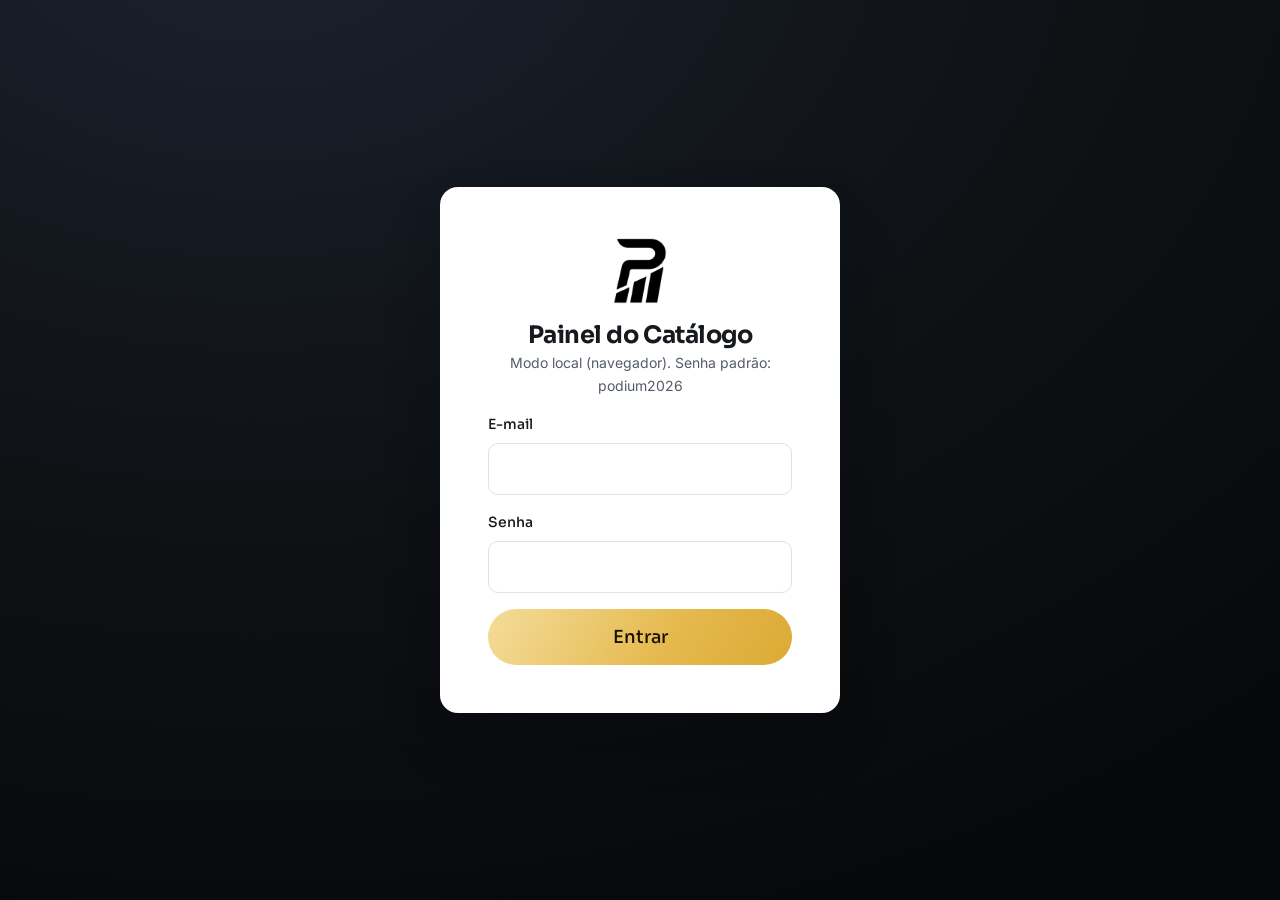
==== admin.html @ 75223ae3 "Landing page da Podium Premiacoes Site estatico de pagina unica, em HTML, CSS e JavaScript puros, se" ====
<!DOCTYPE html>
<html lang="pt-BR">
  <head>
    <meta charset="UTF-8" />
    <meta name="viewport" content="width=device-width, initial-scale=1" />
    <meta name="robots" content="noindex, nofollow" />
    <title>Painel do Catálogo | Podium Premiações</title>
    <link rel="icon" href="assets/favicon/favicon.ico" sizes="any" />

    <link rel="preconnect" href="https://fonts.googleapis.com" />
    <link rel="preconnect" href="https://fonts.gstatic.com" crossorigin />
    <link
      href="https://fonts.googleapis.com/css2?family=Sora:wght@500;600;700;800&family=Inter:wght@400;500;600&display=swap"
      rel="stylesheet"
    />

    <link rel="stylesheet" href="css/reset.css" />
    <link rel="stylesheet" href="css/tokens.css" />
    <link rel="stylesheet" href="css/base.css" />
    <link rel="stylesheet" href="css/components.css" />
    <link rel="stylesheet" href="css/admin.css" />

    <script type="module" src="js/admin.js"></script>
  </head>
  <body class="admin">
    <!-- ===== Tela de login ===== -->
    <div class="admin-login" id="admin-login">
      <form class="admin-login__card" id="login-form">
        <img
          src="assets/img/logo/podium-monograma-black.png"
          alt="Podium Premiações"
          width="192"
          height="192"
        />
        <h1>Painel do Catálogo</h1>
        <p class="admin-login__mode" id="login-mode"></p>
        <div class="field">
          <label class="field__label" for="login-email">E-mail</label>
          <input id="login-email" name="email" type="email" autocomplete="username" />
        </div>
        <div class="field">
          <label class="field__label" for="login-pass">Senha</label>
          <input
            id="login-pass"
            name="password"
            type="password"
            autocomplete="current-password"
            required
          />
        </div>
        <p class="admin-login__error" id="login-error" role="alert" hidden></p>
        <button class="btn btn--gold btn--lg" type="submit" id="login-btn">Entrar</button>
      </form>
    </div>

    <!-- ===== Painel ===== -->
    <div class="admin-app" id="admin-app" hidden>
      <header class="admin-header">
        <div class="admin-header__brand">
          <img src="assets/img/logo/podium-monograma-black.png" alt="" width="192" height="192" />
          <div>
            <strong>Painel do Catálogo</strong>
            <span class="admin-badge" id="admin-mode"></span>
          </div>
        </div>
        <div class="admin-header__actions">
          <a class="btn btn--outline" href="index.html" target="_blank" rel="noopener">Ver site</a>
          <button class="btn btn--ghost" id="logout-btn" type="button">Sair</button>
        </div>
      </header>

      <main class="admin-main">
        <div class="admin-toolbar">
          <div>
            <h2>Troféus</h2>
            <p class="admin-count" id="admin-count"></p>
          </div>
          <div class="admin-toolbar__actions">
            <select class="admin-filter" id="admin-filter" aria-label="Filtrar por modalidade">
              <option value="todos">Todas as modalidades</option>
            </select>
            <button class="btn btn--gold" id="add-btn" type="button">
              <svg
                viewBox="0 0 24 24"
                width="18"
                height="18"
                fill="none"
                stroke="currentColor"
                stroke-width="2"
              >
                <path d="M12 5v14M5 12h14" stroke-linecap="round" />
              </svg>
              Adicionar troféu
            </button>
          </div>
        </div>

        <div class="admin-grid" id="admin-grid" aria-live="polite"></div>
        <p class="admin-empty" id="admin-empty" hidden>Nenhum troféu nesta modalidade.</p>
      </main>
    </div>

    <!-- ===== Modal de adicionar/editar ===== -->
    <div class="admin-modal" id="product-form-modal" aria-hidden="true">
      <div class="admin-modal__backdrop" data-close></div>
      <form
        class="admin-modal__card"
        id="product-form"
        role="dialog"
        aria-modal="true"
        aria-labelledby="pf-title"
      >
        <button class="admin-modal__close" type="button" aria-label="Fechar" data-close>
          <svg viewBox="0 0 24 24" fill="none" stroke="currentColor" stroke-width="2">
            <path d="M6 6l12 12M18 6L6 18" stroke-linecap="round" />
          </svg>
        </button>
        <h2 id="pf-title">Adicionar troféu</h2>

        <input type="hidden" name="id" id="pf-id" />

        <div class="field">
          <label class="field__label" for="pf-image">Foto do troféu</label>
          <div class="admin-upload">
            <div class="admin-upload__preview" id="pf-preview">
              <span>Sem imagem</span>
            </div>
            <div class="admin-upload__actions">
              <input type="file" id="pf-image" accept="image/*" hidden />
              <button type="button" class="btn btn--outline" id="pf-image-btn">
                Anexar imagem
              </button>
              <button type="button" class="btn btn--ghost" id="pf-image-clear" hidden>
                Remover
              </button>
              <p class="admin-hint">
                JPG, PNG ou WebP, de preferência com fundo branco. É redimensionada
                automaticamente.
              </p>
            </div>
          </div>
        </div>

        <div class="field">
          <label class="field__label" for="pf-name">
            Nome do troféu <span class="field__req">*</span>
          </label>
          <input id="pf-name" name="name" type="text" required />
        </div>

        <div class="field">
          <label class="field__label" for="pf-category">
            Modalidade <span class="field__req">*</span>
          </label>
          <select id="pf-category" name="category" required></select>
        </div>

        <div class="field">
          <label class="field__label" for="pf-price">Preço</label>
          <input
            id="pf-price"
            name="price"
            type="text"
            inputmode="decimal"
            autocomplete="off"
            placeholder="Ex.: 189,90"
          />
          <p class="admin-hint">
            Deixe em branco para o site mostrar "Sob consulta". Aceita 189,90 ou 1.234,56.
          </p>
        </div>

        <div class="field">
          <label class="field__label" for="pf-description">Descrição</label>
          <textarea id="pf-description" name="description" rows="4"></textarea>
        </div>

        <div class="field">
          <span class="field__label">Acabamentos disponíveis</span>
          <div class="color-selected" id="pf-colors-selected" aria-live="polite"></div>
          <p class="admin-hint">Clique nas cores da paleta para adicionar ou remover:</p>
          <div
            class="color-palette"
            id="pf-colors-palette"
            role="group"
            aria-label="Paleta de acabamentos"
          ></div>
          <div class="color-custom">
            <input
              type="color"
              id="pf-color-val"
              value="#c9cbcc"
              aria-label="Escolher cor personalizada"
            />
            <input type="text" id="pf-color-name" placeholder="Nome do acabamento" />
            <button type="button" class="btn btn--outline" id="pf-color-add">Adicionar</button>
          </div>
        </div>

        <label class="admin-check">
          <input type="checkbox" id="pf-featured" name="featured" />
          <span>Marcar como destaque</span>
        </label>

        <p class="admin-modal__error" id="pf-error" role="alert" hidden></p>

        <div class="admin-modal__foot">
          <button type="button" class="btn btn--outline" data-close>Cancelar</button>
          <button type="submit" class="btn btn--gold" id="pf-save">Salvar troféu</button>
        </div>
      </form>
    </div>

    <!-- ===== Confirmação de exclusão ===== -->
    <div class="admin-modal admin-modal--sm" id="delete-modal" aria-hidden="true">
      <div class="admin-modal__backdrop" data-close-del></div>
      <div
        class="admin-modal__card"
        role="alertdialog"
        aria-modal="true"
        aria-labelledby="del-title"
      >
        <h2 id="del-title">Excluir troféu</h2>
        <p id="del-text">
          Tem certeza que deseja excluir este troféu? Esta ação não pode ser desfeita.
        </p>
        <div class="admin-modal__foot">
          <button type="button" class="btn btn--outline" data-close-del>Cancelar</button>
          <button type="button" class="btn btn--danger" id="del-confirm">Excluir</button>
        </div>
      </div>
    </div>

    <div class="admin-toast" id="admin-toast" role="status" aria-live="polite" hidden></div>
  </body>
</html>
---- css/tokens.css ----
/* ============================================================
   tokens.css: design tokens (fonte única de verdade)
   Podium Premiações | Troféus e premiações esportivas

   Trocar cores, tema e espaçamento aqui, nunca nos componentes.

   REGRA DE ACESSIBILIDADE (não quebrar):
   A prata é o acento primário, mas prata clara não passa contraste
   em fundo claro. Por isso ela é uma rampa de 3 faixas com papéis fixos:
     --silver       (cromo claro)  -> texto/ícone SÓ em fundo escuro
     --silver-deep  (aço médio)    -> SÓ não-texto: borda, traço de ícone
     --silver-ink   (aço escuro)   -> é o papel "prata" em fundo CLARO
   Cada par texto/fundo abaixo traz a razão de contraste medida (WCAG 2.1).
   ============================================================ */

:root {
  /* ---- Grafite frio (base escura) ----
     Diferença de temperatura em relação à Podium Brindes: lá os neutros
     são quentes (stone), aqui são frios (slate). Só isso já separa as duas. */
  --graphite-950: #070809;
  --graphite-900: #101317;
  --graphite-850: #161a1f;
  --graphite-800: #1c2128;
  --graphite-700: #272d36;
  --graphite-600: #39414c;

  /* ---- Papel frio (base clara) ---- */
  --paper: #ffffff;
  --paper-50: #f6f7f9;
  --paper-100: #edeff3;
  --paper-200: #dfe3e9;
  --paper-300: #c9cfd8;

  /* ---- Tinta fria ---- */
  --ink-900: #0b0d10;
  --ink-800: #16191e;
  --ink-600: #3d444e;
  --ink-500: #545c68;
  --ink-400: #7a828f;

  /* ============================================================
     ACENTOS METÁLICOS: hierarquia invertida vs Podium Brindes
     1º PRATA/PLATINA   2º OURO   3º BRONZE
     ============================================================ */

  /* --- PRATA (acento primário) --- */
  --silver: #c9d1d9;           /* cromo claro. SÓ fundo escuro. 12,07:1 em #101317 */
  --silver-light: #eef2f6;     /* brilho em fundo escuro. 16,4:1 em #101317 */
  --silver-deep: #8b95a1;      /* aço médio. SÓ borda/traço. 3,04:1 em #fff (AA não-texto) */
  --silver-ink: #3d4757;       /* aço escovado. Papel "prata" em fundo CLARO.
                                  9,39:1 em #fff · 8,76:1 em #f6f7f9 · 8,15:1 em #edeff3 */
  --silver-ink-hover: #2b3441; /* hover do acento em fundo claro. 12,4:1 em #fff */
  --silver-edge: rgba(201, 209, 217, 0.22); /* fio de luz no topo das faixas escuras */

  /* --- OURO (acento secundário: CTA e realce de 1º lugar) --- */
  --gold: #e0b33c;             /* ouro decorativo. SÓ fundo escuro. 9,47:1 em #101317 */
  --gold-cta: #8f6200;         /* ouro WCAG-safe para texto em fundo claro. 5,00:1 em #f6f7f9 */
  --gold-cta-hover: #7a5300;   /* 6,85:1 com texto branco */
  --gold-soft: #f5dfa0;
  --gold-ink: #1a1200;         /* tinta sobre o gradiente do botão. Mínimo 5,94:1 na rampa */

  /* --- BRONZE (terciário, decorativo) --- */
  --bronze: #c87137;           /* 5,21:1 em #101317 */
  --bronze-light: #e09a5e;     /* 7,94:1 em #101317 */
  --bronze-ink: #8a4a1c;       /* variante para fundo claro */

  /* --- ACENTO ESPORTIVO (uso pontual: foco, linhas, hover, detalhe) --- */
  --sport: #1e3a8a;            /* azul de arena, fundo claro. 10,36:1 em #fff */
  --sport-bright: #7ba0f5;     /* fundo escuro. 7,26:1 em #101317 */
  --sport-soft: rgba(30, 58, 138, 0.08);   /* wash em fundo claro */
  --sport-glow: rgba(123, 160, 245, 0.16); /* wash em fundo escuro */

  /* ---- Papéis semânticos ---- */
  --bg: var(--paper);
  --bg-alt: var(--paper-50);
  --surface: var(--paper);
  --surface-dark: var(--graphite-900);
  --surface-deep: #0e1524;     /* grafite azulado, para faixas escuras alternativas */

  --text: var(--ink-800);            /* 17,62:1 em #fff · 16,44:1 em #f6f7f9 */
  --text-muted: var(--ink-500);      /* 6,76:1 em #fff · 6,30:1 em #f6f7f9 */
  --text-on-dark: #f5f7fa;           /* 17,35:1 em #101317 · 18,68:1 em #070809 */
  --text-on-dark-muted: #a7b0bd;     /* 8,50:1 em #101317 */

  --border: var(--paper-200);
  --border-strong: var(--paper-300);
  --border-dark: rgba(201, 209, 217, 0.14);

  --accent: var(--silver-ink);          /* PRIMÁRIO em fundo claro */
  --accent-hover: var(--silver-ink-hover);
  --accent-on-dark: var(--silver);      /* PRIMÁRIO em fundo escuro */
  --ring: var(--sport);                 /* foco em fundo claro. 10,36:1 */
  --ring-on-dark: var(--sport-bright);  /* foco em fundo escuro. 7,26:1 */

  --price: var(--gold-cta);             /* preço em fundo claro. 5,00:1 em #f6f7f9 */
  --price-on-dark: var(--gold);         /* preço em fundo escuro. 9,47:1 */

  --danger: #dc2626;                    /* 4,83:1 em #fff */
  --success: #15803d;                   /* 5,02:1 em #fff */
  --danger-on-dark: #f87171;            /* 6,73:1 em #101317 */
  --success-on-dark: #4ade80;           /* 10,69:1 em #101317 */

  /* ---- Stops dos gradientes metálicos (usados também nos <stop> do SVG) ---- */
  --chrome-1: #ffffff;
  --chrome-2: #f1f5f9;
  --chrome-3: #d5dce4;
  --chrome-4: #c9d1d9;
  /* Os dois stops mais escuros da rampa ficam claros o bastante para o
     título do hero (--grad-metal recortado no texto) manter contraste
     sobre o grafite: #a8b2bd = 8,7:1 e #8e99a5 = 6,3:1 em #101317. */
  --chrome-5: #a8b2bd;
  --chrome-6: #8e99a5;

  /* ---- Gradientes ----
     Atenção: --grad-metal agora é CROMO, não ouro. Isso re-skina
     .text-metal, .steps__line e .step__num sem tocar nos componentes. */
  --grad-metal: linear-gradient(
    118deg,
    var(--chrome-1) 0%,
    var(--chrome-3) 28%,
    var(--chrome-6) 52%,
    var(--chrome-2) 74%,
    var(--chrome-5) 100%
  );
  --grad-silver: var(--grad-metal); /* alias de compatibilidade */

  /* Ouro decorativo (sem texto por cima) */
  --grad-gold: linear-gradient(135deg, #f5dfa0 0%, #e0b33c 38%, #8f6200 72%, #e0b33c 100%);

  /* Ouro do BOTÃO: faixa de luminância estreita, para o texto --gold-ink
     passar AA em TODOS os stops (mínimo 5,94:1 no stop mais escuro). */
  --grad-gold-cta: linear-gradient(
    120deg,
    #f5dfa0 0%,   /* 14,11:1 com --gold-ink */
    #e5b94e 32%,  /* 10,07:1 */
    #d9a62e 58%,  /*  8,35:1 */
    #b98a16 100%  /*  5,94:1 */
  );

  --grad-bronze: linear-gradient(135deg, #e09a5e 0%, #c87137 55%, #8a4a1c 100%);

  /* Faixa de pódio: bronze, prata, ouro. Motivo da rede. */
  --grad-podium: linear-gradient(90deg, #c87137 0%, #c9d1d9 50%, #e0b33c 100%);

  /* Faixas escuras */
  --grad-dark-hero: radial-gradient(120% 120% at 20% -10%, #1b2230 0%, #101317 48%, #070809 100%);
  --grad-dark-arena: radial-gradient(120% 110% at 80% 0%, #16233d 0%, #0e1524 52%, #070809 100%);

  /* ---- Tintas e vidros (evita hex solto nos componentes) ---- */
  /* Fundo do header depois do scroll: SÓLIDO de propósito. Com alpha, o
     marquee e o conteúdo passavam por trás dos links. E nada de
     backdrop-filter aqui: ele cria um containing block que quebra o
     position:fixed do menu mobile, que é filho do header. */
  --header-bg: var(--graphite-950);
  --glass-dark: rgba(7, 8, 9, 0.92);
  --glass-light: rgba(255, 255, 255, 0.82);
  --on-dark-strong: #ffffff;
  --on-dark-soft: rgba(245, 247, 250, 0.82);
  --on-dark-faint: rgba(245, 247, 250, 0.42);
  --tint-accent-8: rgba(61, 71, 87, 0.08);
  --tint-accent-15: rgba(61, 71, 87, 0.15);
  --tint-silver-10: rgba(201, 209, 217, 0.1);
  --tint-silver-16: rgba(201, 209, 217, 0.16);
  --tint-gold-12: rgba(224, 179, 60, 0.12);
  --tint-gold-30: rgba(224, 179, 60, 0.3);
  --tint-bronze-08: rgba(200, 113, 55, 0.08);
  /* Luzes que vagam no fundo do hero. Todas em prata: a cor quente do hero
     fica por conta do CTA, do selo e do rótulo, não do fundo. As três
     intensidades diferentes é que dão profundidade. */
  --orb-silver: rgba(201, 209, 217, 0.55);
  --orb-silver-soft: rgba(201, 209, 217, 0.4);
  --orb-silver-faint: rgba(201, 209, 217, 0.26);

  /* Lavagens quentes para as faixas claras. Sem elas o miolo do site fica
     só branco e cinza, sem nada da rampa metálica da marca. */
  --wash-gold: rgba(217, 166, 30, 0.11);
  --wash-bronze: rgba(200, 113, 55, 0.09);
  --wash-silver: rgba(120, 131, 143, 0.09);
  --wash-sport: rgba(30, 58, 138, 0.07);

  /* Tom da barra de filtros quando ela gruda no topo do catálogo. Precisa
     ser opaco e igual ao ponto da lavagem em que ela para. */
  --catalog-sticky-bg: #fdfbf6;
  --swatch-border: rgba(11, 13, 16, 0.14);
  --swatch-inner: rgba(255, 255, 255, 0.4);
  --focus-shadow: 0 0 0 3px rgba(30, 58, 138, 0.18);
  --scrim: rgba(7, 8, 9, 0.72);
  --scrim-soft: rgba(7, 8, 9, 0.6);

  /* ---- Tipografia ---- */
  --font-display: 'Sora', system-ui, -apple-system, sans-serif;
  --font-body: 'Inter', system-ui, -apple-system, 'Segoe UI', sans-serif;

  --fs-xs: 0.75rem;
  --fs-sm: 0.875rem;
  --fs-base: 1rem;
  --fs-md: 1.125rem;
  --fs-lg: clamp(1.25rem, 1.1rem + 0.7vw, 1.5rem);
  --fs-xl: clamp(1.5rem, 1.2rem + 1.4vw, 2.125rem);
  --fs-2xl: clamp(2rem, 1.5rem + 2.4vw, 3.25rem);
  --fs-3xl: clamp(2.75rem, 1.8rem + 4.2vw, 5rem);
  --fs-numeral: clamp(3.5rem, 2rem + 6vw, 6rem); /* numerais vazados do "Como Funciona" */

  --fw-light: 300;
  --fw-normal: 400;
  --fw-medium: 500;
  --fw-semibold: 600;
  --fw-bold: 700;
  --fw-black: 800;

  --lh-tight: 1.05;
  --lh-snug: 1.3;
  --lh-normal: 1.6;

  --tracking-tight: -0.03em;
  --tracking-eyebrow: 0.18em;

  /* ---- Espaçamento (escala 4/8) ---- */
  --sp-1: 0.25rem;
  --sp-2: 0.5rem;
  --sp-3: 0.75rem;
  --sp-4: 1rem;
  --sp-5: 1.5rem;
  --sp-6: 2rem;
  --sp-7: 3rem;
  --sp-8: 4rem;
  --sp-9: 6rem;
  --sp-10: 8rem;

  --section-y: clamp(4.5rem, 3rem + 5.5vw, 7.5rem);

  /* ---- Layout ---- */
  --container: 1200px;
  --container-narrow: 820px;
  --gutter: clamp(1.25rem, 4vw, 2.5rem);

  /* ---- Raios ---- */
  --r-sm: 6px;
  --r-md: 10px;
  --r-lg: 18px;
  --r-plate: 18px 3px 18px 3px; /* canto de placa de troféu (cards) */
  --r-full: 999px;

  /* ---- Sombras (frias, não marrons como na Brindes) ---- */
  --shadow-sm: 0 1px 2px rgba(11, 13, 16, 0.05), 0 1px 3px rgba(11, 13, 16, 0.07);
  --shadow-md: 0 4px 12px rgba(11, 13, 16, 0.07), 0 10px 28px rgba(11, 13, 16, 0.06);
  --shadow-lg: 0 14px 34px rgba(11, 13, 16, 0.1), 0 28px 64px rgba(11, 13, 16, 0.1);
  --shadow-accent: 0 8px 24px rgba(61, 71, 87, 0.22);
  --shadow-gold: 0 10px 28px rgba(224, 179, 60, 0.32);
  --shadow-sport: 0 8px 22px rgba(30, 58, 138, 0.22);

  /* ---- Motion ---- */
  --ease-out: cubic-bezier(0.22, 1, 0.36, 1);
  --ease-in-out: cubic-bezier(0.65, 0, 0.35, 1);
  --dur-fast: 160ms;
  --dur-mid: 260ms;
  --dur-slow: 420ms;

  /* ---- z-index ---- */
  --z-base: 1;
  --z-catalog-sticky: 20;
  --z-header: 100;
  --z-menu: 200;
  --z-overlay: 300;
}
---- css/base.css ----
/* ============================================================
   base.css: elementos, tipografia, container, utilitários
   ============================================================ */

body {
  font-family: var(--font-body);
  font-size: var(--fs-base);
  font-weight: var(--fw-normal);
  line-height: var(--lh-normal);
  color: var(--text);
  background: var(--bg);
}

h1,
h2,
h3,
h4 {
  font-family: var(--font-display);
  font-weight: var(--fw-bold);
  line-height: var(--lh-tight);
  letter-spacing: -0.02em;
  color: inherit;
}

h1 {
  font-size: var(--fs-3xl);
}
h2 {
  font-size: var(--fs-2xl);
}
h3 {
  font-size: var(--fs-lg);
  letter-spacing: -0.01em;
}

p {
  max-width: 65ch;
}

strong {
  font-weight: var(--fw-semibold);
}

/* ---- Container ---- */
.container {
  width: 100%;
  max-width: var(--container);
  margin-inline: auto;
  padding-inline: var(--gutter);
}

.container--narrow {
  max-width: var(--container-narrow);
}

/* ---- Section shell ---- */
.section {
  padding-block: var(--section-y);
}

.section--dark {
  background: var(--surface-dark);
  color: var(--text-on-dark);
  /* Fio de luz cromado na quina superior: faz a faixa parecer metal
     escovado em vez de um retângulo pintado de cinza. */
  box-shadow: inset 0 1px 0 var(--silver-edge);
}

/* ---- Eyebrow / kicker ---- */
.eyebrow {
  display: inline-flex;
  align-items: center;
  gap: var(--sp-3);
  font-family: var(--font-display);
  font-size: var(--fs-sm);
  font-weight: var(--fw-semibold);
  letter-spacing: var(--tracking-eyebrow);
  text-transform: uppercase;
  color: var(--gold-cta);
}

/* Fita do pódio (bronze, prata, ouro) antes de cada rótulo de seção.
   É a assinatura tricolor da logo repetida em toda a página. Como o
   .eyebrow é inline-flex, o pseudo-elemento já entra como item do flex. */
.eyebrow::before {
  content: '';
  flex: 0 0 auto;
  width: 30px;
  height: 3px;
  border-radius: 2px;
  background: var(--grad-podium);
}

/* Em faixa escura o ouro pode ser o metálico cheio (9,47:1 em #101317).
   O --gold-cta é escuro demais para fundo grafite: daria 3,2:1.
   `.about` entra na lista porque é escura por regra própria, sem a
   classe .section--dark. */
.section--dark .eyebrow,
.hero .eyebrow,
.about .eyebrow,
.site-footer .eyebrow {
  color: var(--gold);
}

/* ---- Section header ---- */
.section-head {
  max-width: 60ch;
  margin-bottom: var(--sp-7);
}

.section-head p {
  margin-top: var(--sp-4);
  color: var(--text-muted);
  font-size: var(--fs-md);
}

.section--dark .section-head p {
  color: var(--text-on-dark-muted);
}

.section-head--center {
  margin-inline: auto;
  text-align: center;
}

.section-head--center p {
  margin-inline: auto;
}

/* ---- Metallic text ---- */
.text-metal {
  background: var(--grad-metal);
  -webkit-background-clip: text;
  background-clip: text;
  color: transparent;
}

/* ---- Utilities ---- */
.visually-hidden {
  position: absolute;
  width: 1px;
  height: 1px;
  padding: 0;
  margin: -1px;
  overflow: hidden;
  clip: rect(0, 0, 0, 0);
  white-space: nowrap;
  border: 0;
}

.skip-link {
  position: absolute;
  left: var(--sp-4);
  top: -100px;
  z-index: var(--z-overlay);
  padding: var(--sp-3) var(--sp-5);
  background: var(--ink-900);
  color: var(--on-dark-strong);
  border-radius: var(--r-sm);
  transition: top var(--dur-fast) var(--ease-out);
}

.skip-link:focus {
  top: var(--sp-4);
}

:where(a, button, input, select, textarea):focus-visible {
  outline: 3px solid var(--ring);
  outline-offset: 2px;
  border-radius: var(--r-sm);
}

.no-scroll {
  overflow: hidden;
}
---- css/components.css ----
/* ============================================================
   components.css: botões, cards, chips, form controls, badges
   ============================================================ */

/* ---------- Botões ---------- */
.btn {
  --btn-bg: var(--accent);
  --btn-fg: var(--on-dark-strong);
  display: inline-flex;
  align-items: center;
  justify-content: center;
  gap: var(--sp-2);
  min-height: 48px;
  padding: 0.85rem 1.6rem;
  font-family: var(--font-display);
  font-size: var(--fs-base);
  font-weight: var(--fw-medium);
  line-height: 1;
  color: var(--btn-fg);
  background: var(--btn-bg);
  border-radius: var(--r-full);
  transition: transform var(--dur-fast) var(--ease-out),
    box-shadow var(--dur-mid) var(--ease-out), background var(--dur-fast) var(--ease-out);
  will-change: transform;
}

.btn svg {
  width: 1.15em;
  height: 1.15em;
}

.btn:hover {
  background: var(--accent-hover);
  box-shadow: var(--shadow-accent);
  transform: translateY(-2px);
}

.btn:active {
  transform: translateY(0);
}

.btn--lg {
  min-height: 56px;
  padding: 1.05rem 2rem;
  font-size: var(--fs-md);
}

.btn--gold {
  --btn-bg: var(--grad-gold-cta);
  --btn-fg: var(--gold-ink);
  background-size: 200% 200%;
  background-position: 0% 50%;
  transition: transform var(--dur-fast) var(--ease-out),
    box-shadow var(--dur-mid) var(--ease-out), background-position var(--dur-slow) var(--ease-out);
}

.btn--gold:hover {
  background: var(--grad-gold-cta);
  background-size: 200% 200%;
  background-position: 100% 50%;
  box-shadow: var(--shadow-gold);
}

.btn--outline {
  --btn-bg: transparent;
  --btn-fg: var(--text);
  border: 1.5px solid var(--border);
}

.btn--outline:hover {
  --btn-fg: var(--sport);
  background: transparent;
  border-color: var(--sport);
  box-shadow: none;
}

.section--dark .btn--outline,
.hero .btn--outline {
  --btn-fg: var(--on-dark-strong);
  border-color: var(--border-dark);
}

.section--dark .btn--outline:hover,
.hero .btn--outline:hover {
  --btn-fg: var(--accent-on-dark);
  border-color: var(--accent-on-dark);
}

/* Botão sólido preto com borda e texto dourado (sem efeito transparente) */
.btn--gold-outline {
  --btn-bg: var(--graphite-850);
  --btn-fg: var(--gold);
  border: 1.5px solid var(--gold);
}

.btn--gold-outline:hover {
  background: var(--gold);
  color: var(--graphite-950);
  border-color: var(--gold);
  box-shadow: var(--shadow-gold);
}

.btn--danger {
  --btn-bg: var(--danger);
  --btn-fg: var(--on-dark-strong);
}

.btn--danger:hover {
  background: var(--bronze-ink);
  box-shadow: none;
}

.btn--ghost {
  --btn-bg: transparent;
  --btn-fg: var(--text);
  min-height: auto;
  padding: 0.4rem 0;
}

.btn--ghost:hover {
  background: transparent;
  box-shadow: none;
  transform: none;
  color: var(--accent);
}

/* Link com seta */
/* Azul e a cor de interacao do site: link, foco, chip ativo, paginador,
   numeral do passo. Ouro fica para valor (preco, CTA, selo). */
.link-arrow {
  display: inline-flex;
  align-items: center;
  gap: var(--sp-2);
  font-family: var(--font-display);
  font-weight: var(--fw-medium);
  color: var(--sport);
}

/* Em faixa escura o azul --sport daria 1,9:1. Troca pela versão clara. */
.section--dark .link-arrow,
.about .link-arrow,
.hero .link-arrow {
  color: var(--sport-bright);
}

/* No rodapé os links vão de bronze, o terceiro metal da rampa da marca.
   5,60:1 sobre o grafite --graphite-950. */
.site-footer .link-arrow {
  color: var(--bronze);
}

.site-footer .link-arrow:hover {
  color: var(--bronze-light);
}

.link-arrow svg {
  width: 1em;
  height: 1em;
  transition: transform var(--dur-fast) var(--ease-out);
}

.link-arrow:hover svg {
  transform: translateX(4px);
}

/* ---------- Card genérico ---------- */
.card {
  background: var(--surface);
  border: 1px solid var(--border);
  border-radius: var(--r-plate);
  box-shadow: var(--shadow-sm);
}

/* ---------- Product card (botão: foto + nome) ---------- */
.product-card {
  position: relative;
  display: flex;
  flex-direction: column;
  overflow: hidden;
  width: 100%;
  text-align: left;
  font: inherit;
  color: inherit;
  cursor: pointer;
  background: var(--surface);
  border: 1px solid var(--border);
  border-radius: var(--r-plate);
  box-shadow: var(--shadow-sm);
  transition: transform var(--dur-mid) var(--ease-out),
    box-shadow var(--dur-mid) var(--ease-out), border-color var(--dur-mid) var(--ease-out);
  animation: cardIn 0.5s var(--ease-out) both;
  animation-delay: calc(var(--i, 0) * 70ms);
}

/* Fita do pódio no topo do card, revelada no hover. */
.product-card::before {
  content: '';
  position: absolute;
  inset: 0 0 auto 0;
  z-index: 2;
  height: 3px;
  background: var(--grad-podium);
  transform: scaleX(0);
  transform-origin: left;
  transition: transform var(--dur-mid) var(--ease-out);
}

.product-card:hover::before {
  transform: scaleX(1);
}

.product-card:hover {
  transform: translateY(-6px);
  box-shadow: var(--shadow-lg);
  border-color: var(--gold);
}

/* Brilho metálico varrendo (bento hover, vanilla) */
.product-card::after {
  content: '';
  position: absolute;
  inset: 0;
  background: linear-gradient(
    112deg,
    transparent 26%,
    var(--tint-gold-30) 50%,
    transparent 74%
  );
  transform: translateX(-120%);
  transition: transform var(--dur-slow) var(--ease-out);
  pointer-events: none;
}

.product-card:hover::after {
  transform: translateX(120%);
}

.product-card__media {
  position: relative;
  display: block;
  aspect-ratio: 1 / 1;
  background: var(--paper);
  overflow: hidden;
}

.product-card__media img {
  width: 100%;
  height: 100%;
  object-fit: contain;
  padding: var(--sp-4);
  transition: transform var(--dur-slow) var(--ease-out);
}

.product-card:hover .product-card__media img {
  transform: scale(1.06);
}

.product-card__cat {
  position: absolute;
  top: var(--sp-3);
  left: var(--sp-3);
  padding: 0.3rem 0.75rem;
  font-family: var(--font-display);
  font-size: var(--fs-xs);
  font-weight: var(--fw-medium);
  letter-spacing: 0.04em;
  color: var(--gold-soft);
  background: var(--scrim);
  backdrop-filter: blur(6px);
  border-radius: var(--r-full);
}

.product-card__body {
  display: flex;
  flex-direction: column;
  align-items: flex-start;
  gap: var(--sp-2);
  padding: var(--sp-5);
  border-top: 1px solid var(--border);
  flex: 1;
}

.product-card__title {
  font-family: var(--font-display);
  font-size: var(--fs-lg);
  font-weight: var(--fw-semibold);
  line-height: 1.2;
}

/* Preco do card. `.is-muted` e o estado "Sob consulta". */
.product-card__price {
  font-family: var(--font-display);
  font-size: var(--fs-md);
  font-weight: var(--fw-semibold);
  letter-spacing: -0.01em;
  color: var(--price);
}

.product-card__price.is-muted {
  font-size: var(--fs-sm);
  font-weight: var(--fw-medium);
  color: var(--text-muted);
}

.product-card__more {
  display: inline-flex;
  align-items: center;
  gap: var(--sp-2);
  margin-top: auto;
  padding-top: var(--sp-3);
  font-family: var(--font-display);
  font-size: var(--fs-sm);
  font-weight: var(--fw-medium);
  color: var(--sport);
  white-space: nowrap;
}

.product-card__more svg {
  width: 1em;
  height: 1em;
  transition: transform var(--dur-fast) var(--ease-out);
}

.product-card:hover .product-card__more svg {
  transform: translateX(4px);
}

/* ---------- Paginação ---------- */
.pagination {
  display: flex;
  flex-wrap: wrap;
  justify-content: center;
  align-items: center;
  gap: var(--sp-2);
  margin-top: var(--sp-7);
}

.pagination[hidden] {
  display: none;
}

.pager__btn {
  min-width: 44px;
  min-height: 44px;
  padding: 0 0.75rem;
  display: inline-flex;
  align-items: center;
  justify-content: center;
  font-family: var(--font-display);
  font-weight: var(--fw-medium);
  color: var(--text);
  background: var(--surface);
  border: 1.5px solid var(--border);
  border-radius: var(--r-md);
  transition: color var(--dur-fast) var(--ease-out),
    border-color var(--dur-fast) var(--ease-out), background var(--dur-fast) var(--ease-out);
}

.pager__btn svg {
  width: 18px;
  height: 18px;
}

.pager__btn:hover:not(:disabled):not(.is-current) {
  color: var(--sport);
  border-color: var(--sport);
}

.pager__btn.is-current {
  color: var(--on-dark-strong);
  background: var(--sport);
  border-color: var(--sport);
}

.pager__btn:disabled {
  opacity: 0.4;
  cursor: not-allowed;
}

/* ---------- Modal de produto (mini página) ---------- */
.pmodal {
  position: fixed;
  inset: 0;
  z-index: var(--z-overlay);
  display: none;
}

.pmodal.open {
  display: flex;
  align-items: center;
  justify-content: center;
  padding: var(--sp-4);
}

.pmodal__backdrop {
  position: fixed;
  inset: 0;
  background: var(--scrim-soft);
  backdrop-filter: blur(4px);
  animation: fadeIn var(--dur-mid) var(--ease-out);
}

.pmodal__dialog {
  position: relative;
  z-index: 1;
  width: min(880px, 100%);
  max-height: calc(100dvh - 2rem);
  overflow: hidden; /* a rolagem fica só na coluna da descrição */
  background: var(--surface);
  border-radius: var(--r-plate);
  box-shadow: var(--shadow-lg);
  display: grid;
  grid-template-columns: 0.9fr 1.1fr;
  grid-template-rows: minmax(0, 1fr);
  align-items: stretch;
  animation: modalIn var(--dur-slow) var(--ease-out);
}

.pmodal__close {
  position: absolute;
  top: var(--sp-3);
  right: var(--sp-3);
  z-index: 2;
  width: 40px;
  height: 40px;
  display: inline-flex;
  align-items: center;
  justify-content: center;
  color: var(--on-dark-strong);
  background: var(--scrim-soft);
  border-radius: var(--r-full);
  transition: background var(--dur-fast) var(--ease-out);
}

.pmodal__close:hover {
  background: var(--glass-dark);
}

.pmodal__close svg {
  width: 20px;
  height: 20px;
}

.pmodal__media {
  position: relative;
  background: var(--paper);
  min-height: 300px;
}

.pmodal__media img {
  position: absolute;
  inset: 0;
  width: 100%;
  height: 100%;
  object-fit: contain;
  padding: var(--sp-5);
}

.pmodal__cat {
  position: absolute;
  top: var(--sp-3);
  left: var(--sp-3);
  padding: 0.3rem 0.75rem;
  font-family: var(--font-display);
  font-size: var(--fs-xs);
  font-weight: var(--fw-medium);
  color: var(--text-on-dark);
  background: var(--scrim);
  border-radius: var(--r-full);
}

.pmodal__body {
  display: flex;
  flex-direction: column;
  gap: var(--sp-4);
  padding: var(--sp-6);
  overflow-y: auto; /* só o texto rola; a foto fica parada */
  min-height: 0;
}

.pmodal__title {
  font-family: var(--font-display);
  font-size: var(--fs-xl);
}

.pmodal__price {
  font-family: var(--font-display);
  font-size: var(--fs-lg);
  font-weight: var(--fw-semibold);
  color: var(--price);
  margin: 0;
}

.pmodal__price.is-muted {
  font-size: var(--fs-md);
  font-weight: var(--fw-medium);
  color: var(--text-muted);
}

.pmodal__desc {
  color: var(--text-muted);
  margin: 0;
  white-space: pre-line; /* preserva as quebras de linha digitadas no painel */
}

.pmodal__colors {
  display: flex;
  flex-direction: column;
  gap: var(--sp-2);
}

.pmodal__colors-label {
  font-family: var(--font-display);
  font-size: var(--fs-sm);
  font-weight: var(--fw-semibold);
}

.pmodal__swatches {
  display: flex;
  flex-wrap: wrap;
  gap: var(--sp-2);
}

/* Quadradinho de cor */
.swatch {
  width: 28px;
  height: 28px;
  border-radius: 6px;
  border: 1px solid var(--swatch-border);
  box-shadow: inset 0 0 0 2px var(--swatch-inner);
  cursor: pointer;
  padding: 0;
}

.swatch--display {
  cursor: default;
}

.pmodal__specs {
  display: grid;
  grid-template-columns: auto 1fr;
  gap: 0.4rem 0.9rem;
  font-size: var(--fs-sm);
  margin: 0;
}

.pmodal__specs[hidden] {
  display: none;
}

.pmodal__specs dt {
  font-family: var(--font-display);
  font-weight: var(--fw-semibold);
  color: var(--text);
}

.pmodal__specs dd {
  color: var(--text-muted);
  margin: 0;
}

.pmodal__cta {
  align-self: flex-start;
  margin-top: var(--sp-2);
}

@media (max-width: 640px) {
  .pmodal__dialog {
    grid-template-columns: 1fr;
    grid-template-rows: auto minmax(0, 1fr);
  }
  .pmodal__media {
    aspect-ratio: 4 / 3;
    min-height: 0;
  }
}

/* ---------- Filter chips ---------- */
.filter-bar {
  display: flex;
  flex-wrap: wrap;
  justify-content: center;
  gap: var(--sp-3);
  padding-block: var(--sp-2);
}

/* Celular: fita horizontal arrastável (economiza altura) */
@media (max-width: 640px) {
  .filter-bar {
    flex-wrap: nowrap;
    justify-content: flex-start;
    overflow-x: auto;
    scroll-snap-type: x proximity;
    margin-inline: calc(var(--gutter) * -1);
    padding-inline: var(--gutter);
    -ms-overflow-style: none;
    scrollbar-width: none;
  }
}

.filter-bar::-webkit-scrollbar {
  display: none;
}

/* Abas de placar: retangulares, com indicador embaixo, no lugar das
   pilulas preenchidas da Podium Brindes. Le como chaveamento de campeonato. */
.chip {
  flex: 0 0 auto;
  scroll-snap-align: start;
  min-height: 44px;
  padding: 0.6rem 1.15rem;
  font-family: var(--font-display);
  font-size: var(--fs-sm);
  font-weight: var(--fw-medium);
  color: var(--text-muted);
  background: transparent;
  border: 0;
  border-bottom: 2px solid var(--border);
  border-radius: var(--r-sm) var(--r-sm) 0 0;
  white-space: nowrap;
  transition: color var(--dur-fast) var(--ease-out),
    border-color var(--dur-fast) var(--ease-out), background var(--dur-fast) var(--ease-out);
}

.chip:hover {
  color: var(--text);
  border-bottom-color: var(--silver-deep);
}

.chip[aria-pressed='true'] {
  color: var(--sport);
  font-weight: var(--fw-semibold);
  background: var(--sport-soft);
  border-bottom-color: var(--sport);
}

/* ---------- Form ---------- */
.field {
  display: flex;
  flex-direction: column;
  gap: var(--sp-2);
}

.field__label {
  font-family: var(--font-display);
  font-size: var(--fs-sm);
  font-weight: var(--fw-medium);
  color: var(--text);
}

.field__req {
  color: var(--sport);
}

.field input,
.field select,
.field textarea {
  width: 100%;
  min-height: 48px;
  padding: 0.75rem 1rem;
  font-size: var(--fs-base);
  color: var(--text);
  background: var(--surface);
  border: 1.5px solid var(--border);
  border-radius: var(--r-md);
  transition: border-color var(--dur-fast) var(--ease-out),
    box-shadow var(--dur-fast) var(--ease-out);
}

.field textarea {
  min-height: 120px;
  resize: vertical;
}

.field input:focus,
.field select:focus,
.field textarea:focus {
  outline: none;
  border-color: var(--sport);
  box-shadow: var(--focus-shadow);
}

.field input:user-invalid,
.field select:user-invalid,
.field textarea:user-invalid {
  border-color: var(--danger);
}

.field__error {
  min-height: 1.1em;
  font-size: var(--fs-xs);
  color: var(--danger);
}

/* ---------- Badge / pill ---------- */
.pill {
  display: inline-flex;
  align-items: center;
  gap: var(--sp-2);
  padding: 0.3rem 0.85rem;
  font-size: var(--fs-xs);
  font-weight: var(--fw-medium);
  border-radius: var(--r-full);
  background: var(--paper-100);
  color: var(--text-muted);
}

/* ---------- Empty state ---------- */
.empty-state {
  grid-column: 1 / -1;
  text-align: center;
  padding: var(--sp-8) var(--sp-4);
  color: var(--text-muted);
}

/* O `p` global tem max-width: 65ch. Sem margem automática ele encostava
   na esquerda do container e o texto ficava centralizado só dentro da
   própria caixa, parecendo desalinhado com o título da seção. */
.empty-state p {
  margin-inline: auto;
}

.empty-state svg {
  width: 40px;
  height: 40px;
  margin: 0 auto var(--sp-4);
  color: var(--sport);
  opacity: 0.55;
}
---- css/admin.css ----
/* ============================================================
   admin.css: painel de manutenção do catálogo
   ============================================================ */

body.admin {
  background: var(--paper-50);
  color: var(--text);
}

/* ---------- Login ---------- */
.admin-login {
  min-height: 100dvh;
  display: grid;
  place-items: center;
  padding: var(--sp-5);
  background: var(--grad-dark-hero);
}

.admin-login__card {
  width: min(400px, 100%);
  display: flex;
  flex-direction: column;
  gap: var(--sp-4);
  padding: var(--sp-7);
  background: var(--surface);
  border-radius: var(--r-lg);
  box-shadow: var(--shadow-lg);
  text-align: center;
}

.admin-login__card img {
  height: 72px;
  width: auto;
  margin: 0 auto;
}

.admin-login__card h1 {
  font-size: var(--fs-lg);
}

.admin-login__mode {
  font-size: var(--fs-sm);
  color: var(--text-muted);
  margin-top: calc(var(--sp-3) * -1);
}

.admin-login__card .field {
  text-align: left;
}

.admin-login__error {
  color: var(--danger);
  font-size: var(--fs-sm);
}

/* ---------- Header ---------- */
.admin-header {
  position: sticky;
  top: 0;
  z-index: var(--z-header);
  display: flex;
  align-items: center;
  justify-content: space-between;
  gap: var(--sp-4);
  padding: var(--sp-4) var(--gutter);
  background: var(--surface);
  border-bottom: 1px solid var(--border);
}

.admin-header__brand {
  display: flex;
  align-items: center;
  gap: var(--sp-3);
  font-family: var(--font-display);
}

.admin-header__brand img {
  height: 36px;
  width: auto;
}

.admin-header__brand div {
  display: flex;
  flex-direction: column;
  line-height: 1.2;
}

.admin-badge {
  font-size: var(--fs-xs);
  font-weight: var(--fw-medium);
  color: var(--gold-cta);
}

.admin-header__actions {
  display: flex;
  align-items: center;
  gap: var(--sp-3);
}

/* ---------- Main / toolbar ---------- */
.admin-main {
  max-width: 1100px;
  margin-inline: auto;
  padding: var(--sp-6) var(--gutter) var(--sp-9);
}

.admin-toolbar {
  display: flex;
  align-items: flex-end;
  justify-content: space-between;
  gap: var(--sp-4);
  flex-wrap: wrap;
  margin-bottom: var(--sp-6);
}

.admin-toolbar h2 {
  font-size: var(--fs-xl);
}

.admin-count {
  color: var(--text-muted);
  font-size: var(--fs-sm);
}

.admin-toolbar__actions {
  display: flex;
  gap: var(--sp-3);
  flex-wrap: wrap;
}

.admin-filter {
  min-height: 48px;
  padding: 0 1rem;
  border: 1.5px solid var(--border);
  border-radius: var(--r-md);
  background: var(--surface);
}

/* ---------- Grid de produtos ---------- */
.admin-grid {
  display: grid;
  grid-template-columns: repeat(auto-fill, minmax(min(100%, 260px), 1fr));
  gap: var(--sp-5);
}

.admin-empty {
  text-align: center;
  color: var(--text-muted);
  padding: var(--sp-8);
}

.admin-card {
  display: flex;
  flex-direction: column;
  background: var(--surface);
  border: 1px solid var(--border);
  border-radius: var(--r-lg);
  overflow: hidden;
  box-shadow: var(--shadow-sm);
}

.admin-card__media {
  position: relative;
  aspect-ratio: 4 / 3;
  /* Fundo branco porque as fotos de troféu vêm recortadas em branco. */
  background: var(--paper);
}

/* `contain`, e não `cover`: troféu é alto e estreito, e o cover cortaria
   a taça e a base logo na grade do painel. */
.admin-card__media img {
  width: 100%;
  height: 100%;
  object-fit: contain;
  padding: var(--sp-3);
}

.admin-card__noimg {
  display: grid;
  place-items: center;
  height: 100%;
  /* --ink-400 dava 3,88:1 em branco, abaixo do minimo de 4,5:1. */
  color: var(--text-muted);
  font-size: var(--fs-sm);
}

.admin-card__star {
  position: absolute;
  top: var(--sp-2);
  left: var(--sp-2);
  padding: 0.2rem 0.6rem;
  font-size: var(--fs-xs);
  font-weight: var(--fw-medium);
  color: var(--gold-ink);
  background: var(--grad-gold-cta);
  border-radius: var(--r-full);
}

.admin-card__body {
  display: flex;
  flex-direction: column;
  gap: var(--sp-1);
  padding: var(--sp-4);
  flex: 1;
}

.admin-card__cat {
  font-size: var(--fs-xs);
  font-weight: var(--fw-medium);
  color: var(--accent);
  text-transform: uppercase;
  letter-spacing: 0.04em;
}

.admin-card__name {
  font-size: var(--fs-md);
}

.admin-card__price {
  font-family: var(--font-display);
  font-size: var(--fs-sm);
  font-weight: var(--fw-semibold);
  color: var(--price);
}

.admin-card__desc {
  font-size: var(--fs-sm);
  color: var(--text-muted);
  display: -webkit-box;
  -webkit-line-clamp: 2;
  -webkit-box-orient: vertical;
  overflow: hidden;
}

.admin-card__actions {
  display: flex;
  gap: var(--sp-2);
  padding: var(--sp-4);
  border-top: 1px solid var(--border);
}

.admin-card__actions .btn {
  flex: 1;
  min-height: 40px;
  padding: 0.5rem;
}

/* ---------- Modais ---------- */
.admin-modal {
  position: fixed;
  inset: 0;
  z-index: var(--z-overlay);
  display: none;
  align-items: center;
  justify-content: center;
  padding: var(--sp-4);
}

.admin-modal.open {
  display: flex;
}

.admin-modal__backdrop {
  position: fixed;
  inset: 0;
  background: var(--scrim-soft);
  backdrop-filter: blur(4px);
}

.admin-modal__card {
  position: relative;
  z-index: 1;
  width: min(560px, 100%);
  max-height: calc(100dvh - 2rem);
  overflow: auto;
  display: flex;
  flex-direction: column;
  gap: var(--sp-4);
  padding: var(--sp-6);
  background: var(--surface);
  border-radius: var(--r-lg);
  box-shadow: var(--shadow-lg);
}

.admin-modal--sm .admin-modal__card {
  width: min(420px, 100%);
}

.admin-modal__card h2 {
  font-size: var(--fs-lg);
}

.admin-modal__close {
  position: absolute;
  top: var(--sp-3);
  right: var(--sp-3);
  width: 40px;
  height: 40px;
  display: inline-flex;
  align-items: center;
  justify-content: center;
  border-radius: var(--r-full);
  color: var(--text-muted);
}

.admin-modal__close:hover {
  background: var(--paper-100);
}

.admin-modal__close svg {
  width: 20px;
  height: 20px;
}

.admin-modal__error {
  color: var(--danger);
  font-size: var(--fs-sm);
}

.admin-modal__foot {
  display: flex;
  justify-content: flex-end;
  gap: var(--sp-3);
  margin-top: var(--sp-2);
}

/* ---------- Upload ---------- */
.admin-upload {
  display: flex;
  gap: var(--sp-4);
  align-items: flex-start;
}

.admin-upload__preview {
  flex: 0 0 120px;
  width: 120px;
  height: 120px;
  border-radius: var(--r-md);
  border: 1.5px dashed var(--border);
  background: var(--paper-100);
  display: grid;
  place-items: center;
  overflow: hidden;
  color: var(--text-muted);
  font-size: var(--fs-xs);
  text-align: center;
}

/* contain: a previa mostra o trofeu inteiro, sem cortar a taca. */
.admin-upload__preview img {
  width: 100%;
  height: 100%;
  object-fit: contain;
  padding: var(--sp-2);
}

.admin-upload__actions {
  display: flex;
  flex-direction: column;
  gap: var(--sp-2);
  align-items: flex-start;
}

.admin-hint {
  font-size: var(--fs-xs);
  color: var(--text-muted);
}

/* ---------- Seletor de cores ---------- */
.color-selected {
  display: flex;
  flex-wrap: wrap;
  gap: var(--sp-2);
  min-height: 34px;
}

.color-empty {
  font-size: var(--fs-sm);
  color: var(--text-muted);
}

.color-chip {
  display: inline-flex;
  align-items: center;
  gap: var(--sp-2);
  padding: 0.3rem 0.6rem 0.3rem 0.4rem;
  font-size: var(--fs-sm);
  background: var(--paper-100);
  border: 1px solid var(--border);
  border-radius: var(--r-full);
}

.color-chip .color-dot {
  width: 16px;
  height: 16px;
  border-radius: 4px;
  border: 1px solid var(--swatch-border);
}

.color-chip svg {
  width: 14px;
  height: 14px;
  color: var(--text-muted);
}

.color-chip:hover {
  border-color: var(--danger);
}

.color-palette {
  display: flex;
  flex-wrap: wrap;
  gap: var(--sp-2);
  margin-top: var(--sp-1);
}

.color-palette .swatch.is-on {
  outline: 3px solid var(--gold-cta);
  outline-offset: 1px;
}

.color-custom {
  display: flex;
  gap: var(--sp-2);
  align-items: center;
  margin-top: var(--sp-3);
  flex-wrap: wrap;
}

.color-custom input[type='color'] {
  width: 44px;
  height: 44px;
  padding: 2px;
  border: 1.5px solid var(--border);
  border-radius: var(--r-md);
  background: none;
  cursor: pointer;
}

.color-custom input[type='text'] {
  flex: 1;
  min-width: 140px;
  min-height: 44px;
  padding: 0 0.85rem;
  border: 1.5px solid var(--border);
  border-radius: var(--r-md);
}

.admin-check {
  display: flex;
  align-items: center;
  gap: var(--sp-2);
  font-size: var(--fs-sm);
}

.admin-check input {
  width: 18px;
  height: 18px;
}

/* ---------- Toast ---------- */
.admin-toast {
  position: fixed;
  bottom: var(--sp-5);
  left: 50%;
  transform: translateX(-50%);
  z-index: var(--z-overlay);
  padding: 0.85rem 1.4rem;
  background: var(--ink-900);
  color: var(--on-dark-strong);
  border-radius: var(--r-full);
  box-shadow: var(--shadow-lg);
  font-size: var(--fs-sm);
}

.admin-toast.is-error {
  background: var(--danger);
}

.admin-toast[hidden] {
  display: none;
}

@media (max-width: 560px) {
  .admin-upload {
    flex-direction: column;
  }
  .admin-toolbar__actions {
    width: 100%;
  }
  .admin-toolbar__actions .btn,
  .admin-filter {
    flex: 1;
  }
}
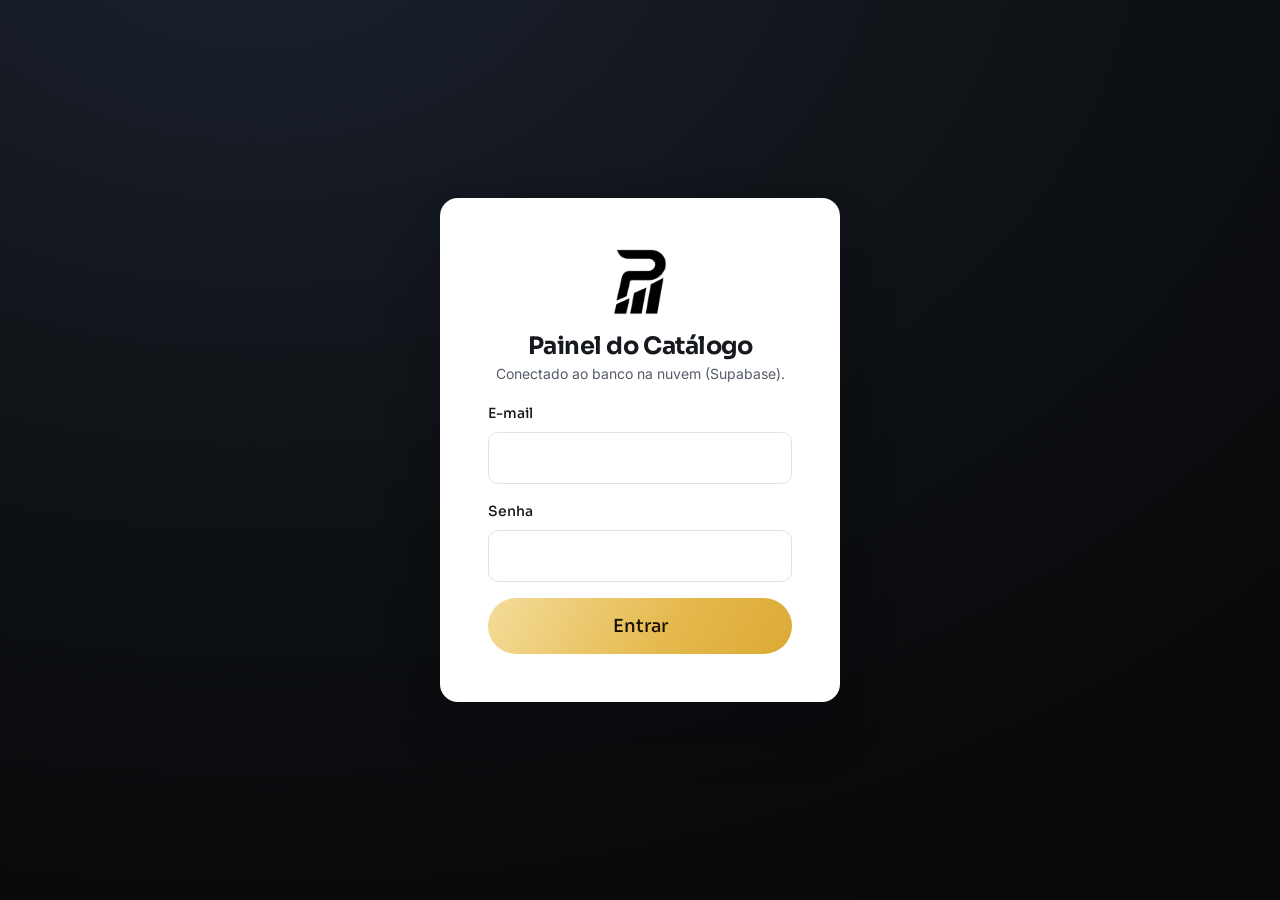
==== commit 2e42ba04: "Catalogo inicial: 31 trofeus, multi-modalidade e nicho Truco O escopo previa uma modalidade por trof" ====
--- a/admin.html
+++ b/admin.html
@@ -156,6 +156,20 @@
         </div>
 
         <div class="field">
+          <span class="field__label">Também serve para</span>
+          <div
+            class="admin-modalidades"
+            id="pf-categorias"
+            role="group"
+            aria-label="Modalidades adicionais"
+          ></div>
+          <p class="admin-hint">
+            A modalidade principal acima já entra sozinha. Marque aqui as outras que este
+            troféu também atende, e ele passa a aparecer no filtro delas.
+          </p>
+        </div>
+
+        <div class="field">
           <label class="field__label" for="pf-price">Preço</label>
           <input
             id="pf-price"
--- a/css/components.css
+++ b/css/components.css
@@ -497,6 +497,18 @@
   color: var(--text-muted);
 }
 
+/* Modalidades além da principal. O selo sobre a foto mostra só uma. */
+.pmodal__tambem {
+  margin: 0;
+  font-size: var(--fs-sm);
+  font-weight: var(--fw-medium);
+  color: var(--sport);
+}
+
+.pmodal__tambem[hidden] {
+  display: none;
+}
+
 .pmodal__desc {
   color: var(--text-muted);
   margin: 0;
--- a/css/admin.css
+++ b/css/admin.css
@@ -364,6 +364,42 @@
 .admin-hint {
   font-size: var(--fs-xs);
   color: var(--text-muted);
+}
+
+/* ---------- Modalidades adicionais ---------- */
+.admin-modalidades {
+  display: flex;
+  flex-wrap: wrap;
+  gap: var(--sp-2);
+}
+
+.admin-modalidades label {
+  display: inline-flex;
+  align-items: center;
+  gap: var(--sp-2);
+  padding: 0.45rem 0.8rem;
+  font-size: var(--fs-sm);
+  border: 1.5px solid var(--border);
+  border-radius: var(--r-full);
+  cursor: pointer;
+  transition: border-color var(--dur-fast) var(--ease-out),
+    background var(--dur-fast) var(--ease-out), color var(--dur-fast) var(--ease-out);
+}
+
+.admin-modalidades label:hover {
+  border-color: var(--silver-deep);
+}
+
+.admin-modalidades label:has(input:checked) {
+  color: var(--sport);
+  border-color: var(--sport);
+  background: var(--sport-soft);
+}
+
+/* A principal vem do select acima: fica marcada e travada. */
+.admin-modalidades label:has(input:disabled) {
+  cursor: default;
+  opacity: 0.75;
 }
 
 /* ---------- Seletor de cores ---------- */
